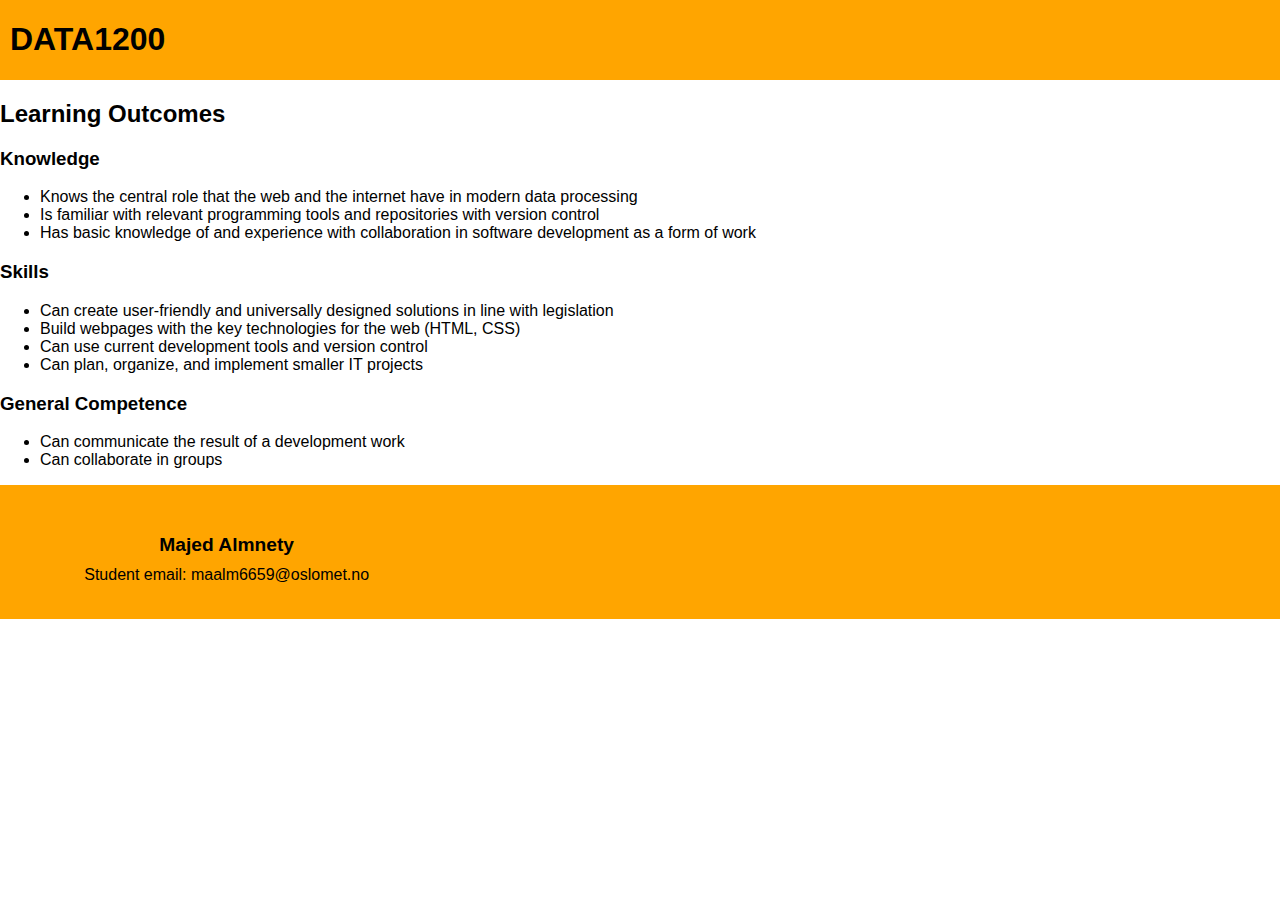
==== secondary/Learning.html @ 4dab5491 "add" ====
<!DOCTYPE html>

<html lang="en">

<head>

    <meta charset="UTF-8">

    <meta name="viewport" content="width=device-width, initial-scale=1.0">

    <title>Learning Outcomes</title>
    <link rel="stylesheet" href="../css/style2.css">

</head>

<body>
<div class="paddedleft"></div>
    <nav>
        <h1>DATA1200</h1>
    </nav>

    <h2>Learning Outcomes</h2>

    <h3>Knowledge</h3>

    <ul>
        <li>Knows the central role that the web and the internet have in modern data processing</li>
        <li>Is familiar with relevant programming tools and repositories with version control</li>
        <li>Has basic knowledge of and experience with collaboration in software development as a form of work</li>
    </ul>

    <h3>Skills</h3>

    <ul>
        <li>Can create user-friendly and universally designed solutions in line with legislation</li>
        <li>Build webpages with the key technologies for the web (HTML, CSS)</li>
        <li>Can use current development tools and version control</li>
        <li>Can plan, organize, and implement smaller IT projects</li>
    </ul>

    <h3>General Competence</h3>

    <ul>
        <li>Can communicate the result of a development work</li>
        <li>Can collaborate in groups</li>
    </ul>
    <footer>
        <div class="footer-column">
            <h3>Majed Almnety</h3>
            <p>Student email: maalm6659@oslomet.no</p>
        </div>
        <div class="footer-column">
            <h3></h3>
            <p></p>
        </div>
        <div class="footer-column">
            <h3></h3>
            <p></p>
        </div>
    </footer>
</body>

</html>
---- css/style2.css ----
body, html {
    height: 100%;
    
    margin: 0;
    font-family: Arial, sans-serif;
}

nav {
    background-color:orange; /* Change this to your desired background color */
    padding-left: 10px;
    display: flex;
    flex-direction: column;
   
    
}

nav a {
    color: white; /* Change this to your desired text color */
    text-decoration: none;
    margin: 10px 0;
    font-size: 1.5em;

}
.paddedleft{
    padding-left: 10px;
}



footer {
    background-color: orange; /* Background color of the footer */
    color: #000; /* Text color of the footer */
    padding: 20px;
    display: flex;
    justify-content: space-around;
    flex-wrap: wrap;
}

.footer-column {
    flex: 1;
    max-width: 300px;
    margin: 10px;
    text-align: center;
}

.footer-column h3 {
    margin-bottom: 10px;
    font-size: 1.2em;
}

.footer-column p {
    font-size: 1em;
    margin: 5px 0;
}
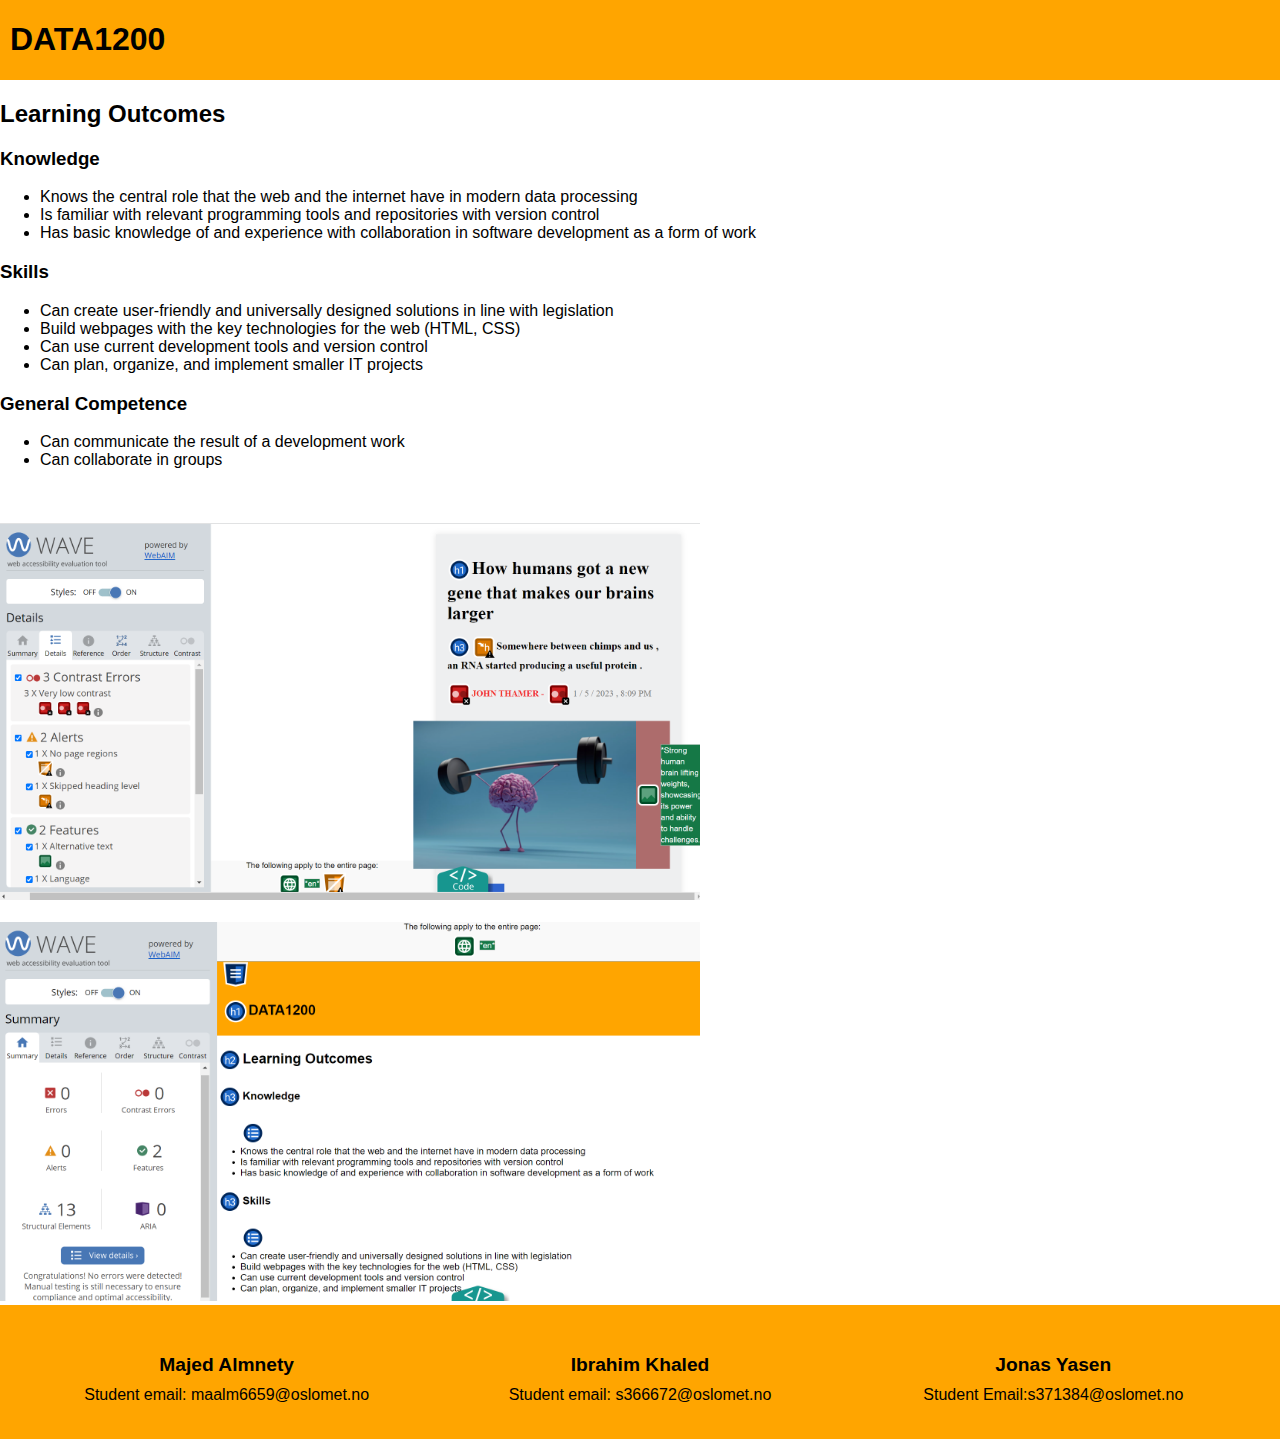
==== commit 72d277f0: "Merge remote-tracking branch 'origin/main'" ====
--- a/secondary/Learning.html
+++ b/secondary/Learning.html
@@ -44,20 +44,49 @@
         <li>Can communicate the result of a development work</li>
         <li>Can collaborate in groups</li>
     </ul>
-    <footer>
-        <div class="footer-column">
-            <h3>Majed Almnety</h3>
-            <p>Student email: maalm6659@oslomet.no</p>
-        </div>
-        <div class="footer-column">
-            <h3></h3>
-            <p></p>
-        </div>
-        <div class="footer-column">
-            <h3></h3>
-            <p></p>
-        </div>
-    </footer>
+
+
+
+<br>
+<br>
+
+
+<div class="accessbox">
+
+
+    <img src="../img/access1.png" alt="" width="700px">
+</div>
+
+<br>
+
+
+
+<div class="accessbox">
+
+
+    <img src="../img/access2.png" alt="" width="700px">
+</div>
+
+
+
+
+
+
+
+<footer>
+    <div class="footer-column">
+        <h3>Majed Almnety</h3>
+        <p>Student email: maalm6659@oslomet.no</p>
+    </div>
+    <div class="footer-column">
+        <h3>Ibrahim Khaled</h3>
+        <p>Student email: s366672@oslomet.no</p>
+    </div>
+    <div class="footer-column">
+        <h3>Jonas Yasen</h3>
+        <p>Student Email:s371384@oslomet.no</p>
+    </div>
+</footer>
 </body>
 
 </html>
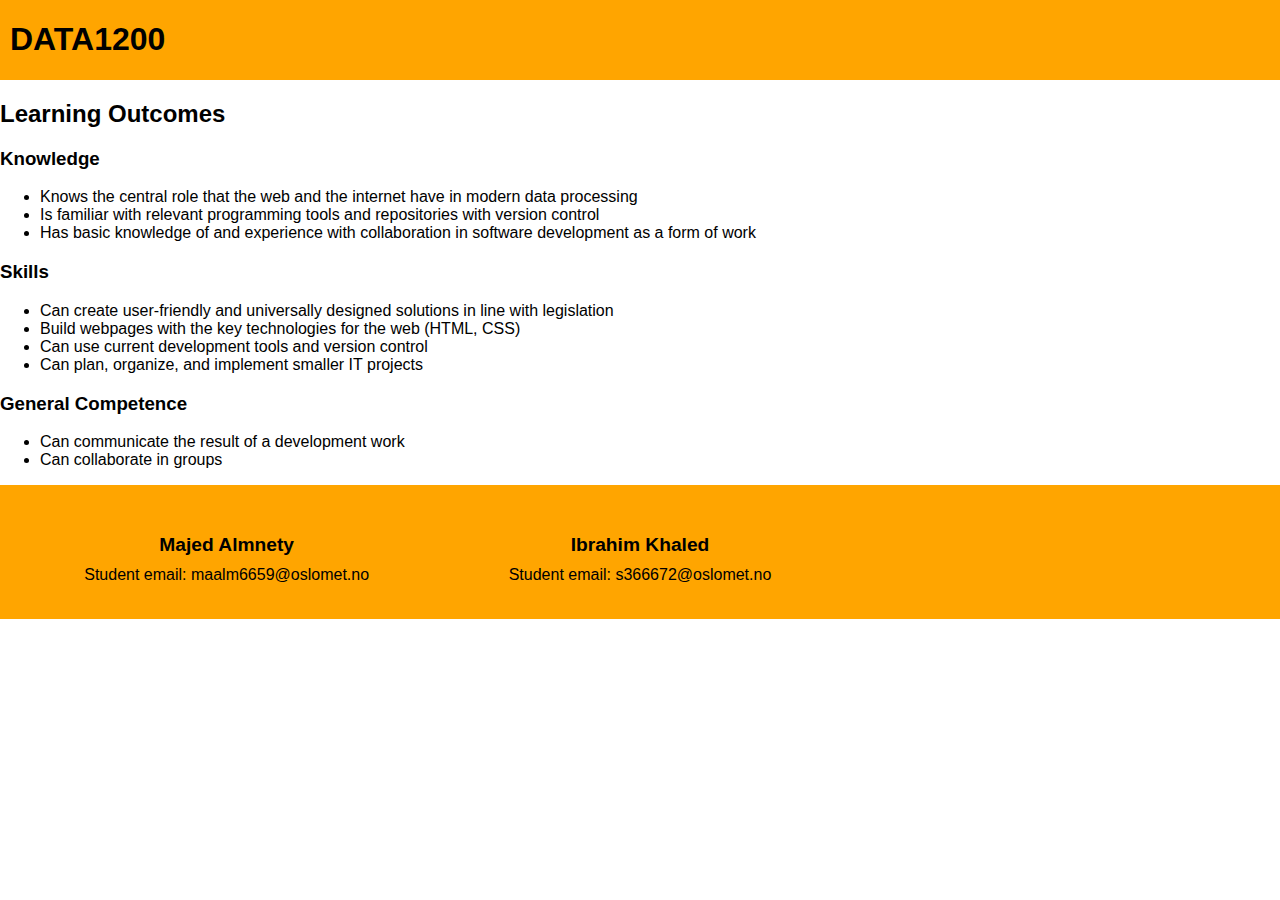
==== commit e16290be: "Update Learning.html" ====
--- a/secondary/Learning.html
+++ b/secondary/Learning.html
@@ -44,49 +44,20 @@
         <li>Can communicate the result of a development work</li>
         <li>Can collaborate in groups</li>
     </ul>
-
-
-
-<br>
-<br>
-
-
-<div class="accessbox">
-
-
-    <img src="../img/access1.png" alt="" width="700px">
-</div>
-
-<br>
-
-
-
-<div class="accessbox">
-
-
-    <img src="../img/access2.png" alt="" width="700px">
-</div>
-
-
-
-
-
-
-
-<footer>
-    <div class="footer-column">
-        <h3>Majed Almnety</h3>
-        <p>Student email: maalm6659@oslomet.no</p>
-    </div>
-    <div class="footer-column">
-        <h3>Ibrahim Khaled</h3>
-        <p>Student email: s366672@oslomet.no</p>
-    </div>
-    <div class="footer-column">
-        <h3>Jonas Yasen</h3>
-        <p>Student Email:s371384@oslomet.no</p>
-    </div>
-</footer>
+    <footer>
+        <div class="footer-column">
+            <h3>Majed Almnety</h3>
+            <p>Student email: maalm6659@oslomet.no</p>
+        </div>
+        <div class="footer-column">
+            <h3> Ibrahim Khaled</h3>
+            <p> Student email: s366672@oslomet.no</p>
+        </div>
+        <div class="footer-column">
+            <h3></h3>
+            <p></p>
+        </div>
+    </footer>
 </body>
 
 </html>
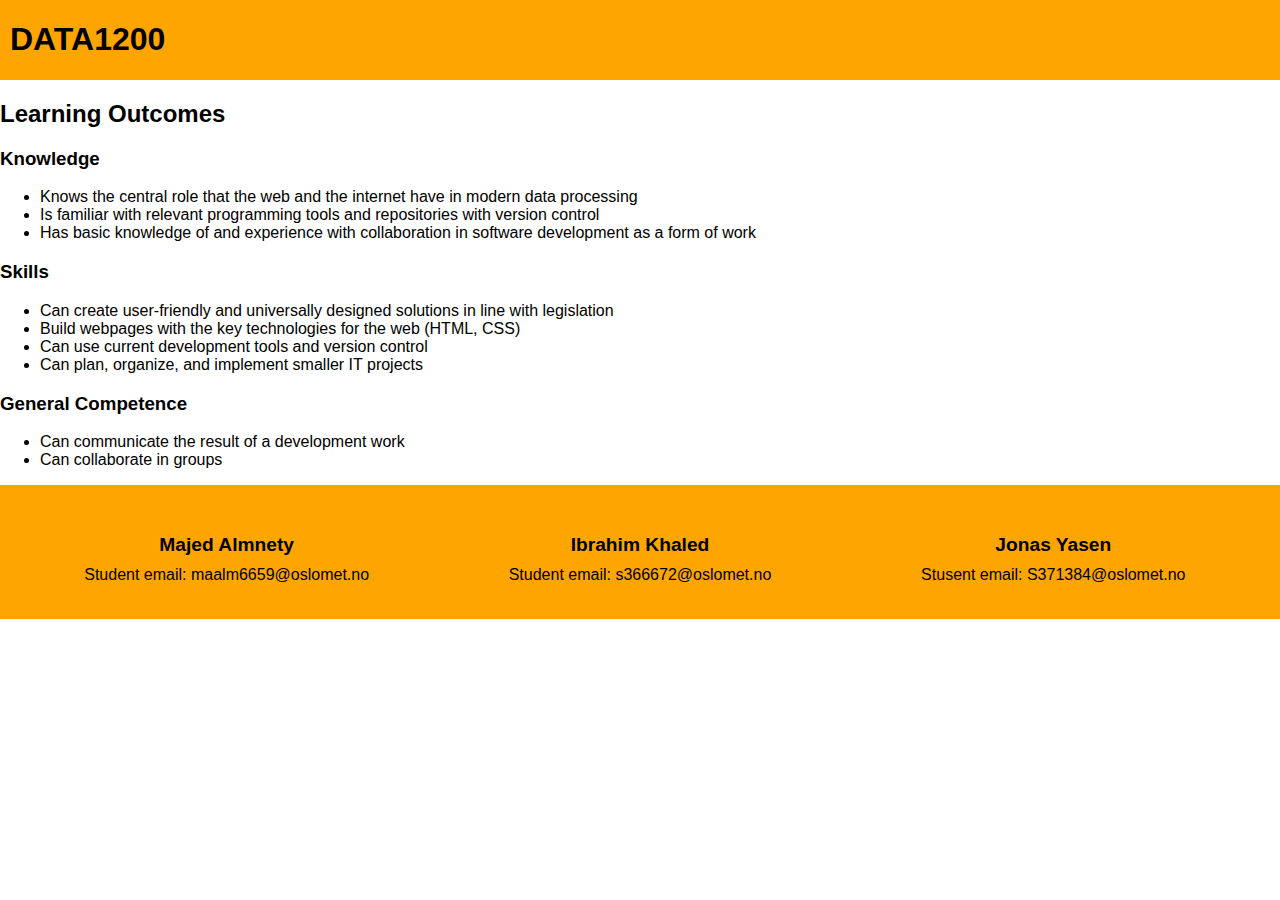
==== commit eedfaabe: "Update Learning.html" ====
--- a/secondary/Learning.html
+++ b/secondary/Learning.html
@@ -54,8 +54,8 @@
             <p> Student email: s366672@oslomet.no</p>
         </div>
         <div class="footer-column">
-            <h3></h3>
-            <p></p>
+            <h3>Jonas Yasen</h3>
+            <p>Stusent email: S371384@oslomet.no</p>
         </div>
     </footer>
 </body>
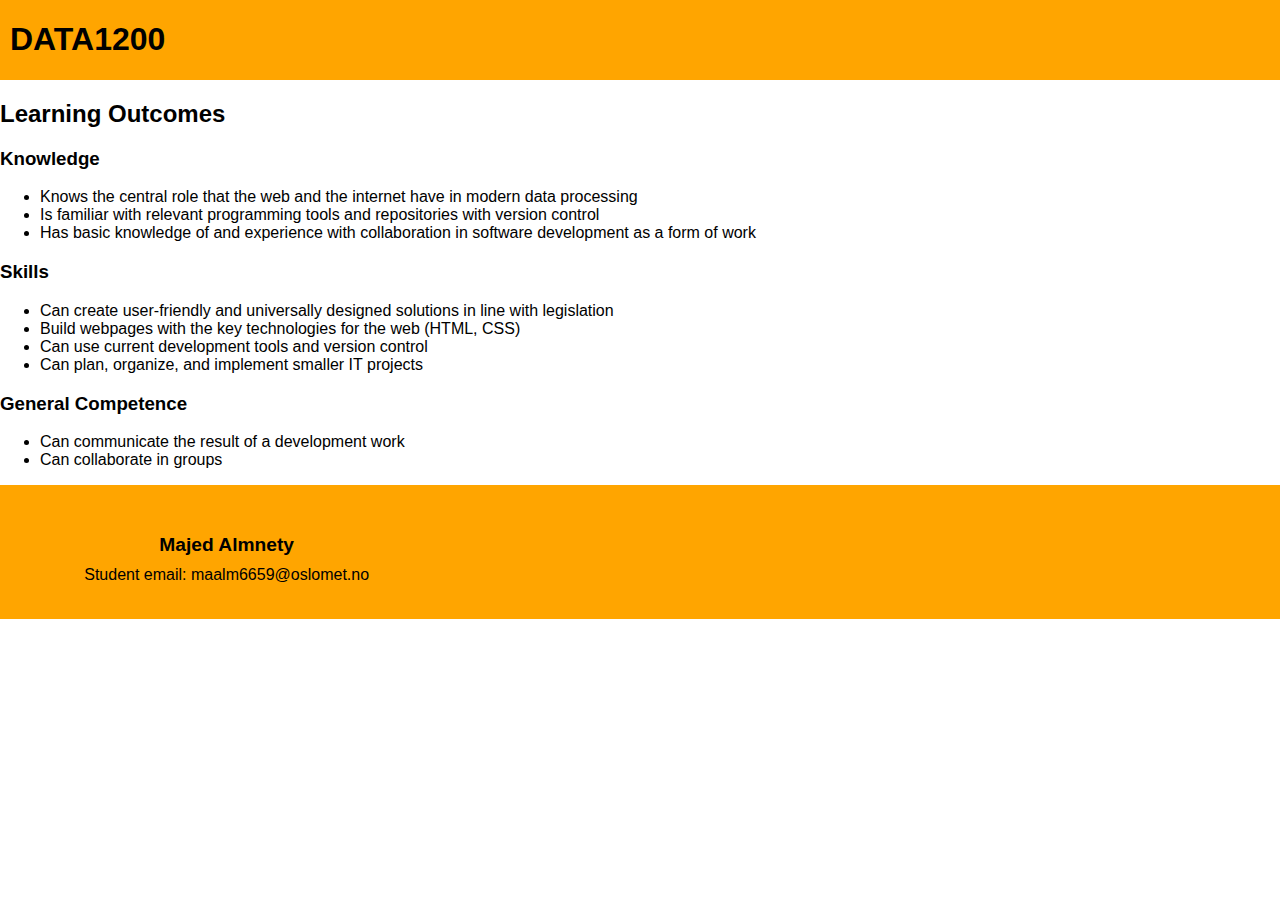
==== commit 1ce7a2c2: "Merge remote-tracking branch 'origin/main'" ====
--- a/secondary/Learning.html
+++ b/secondary/Learning.html
@@ -50,12 +50,12 @@
             <p>Student email: maalm6659@oslomet.no</p>
         </div>
         <div class="footer-column">
-            <h3> Ibrahim Khaled</h3>
-            <p> Student email: s366672@oslomet.no</p>
+            <h3></h3>
+            <p></p>
         </div>
         <div class="footer-column">
-            <h3>Jonas Yasen</h3>
-            <p>Stusent email: S371384@oslomet.no</p>
+            <h3></h3>
+            <p></p>
         </div>
     </footer>
 </body>
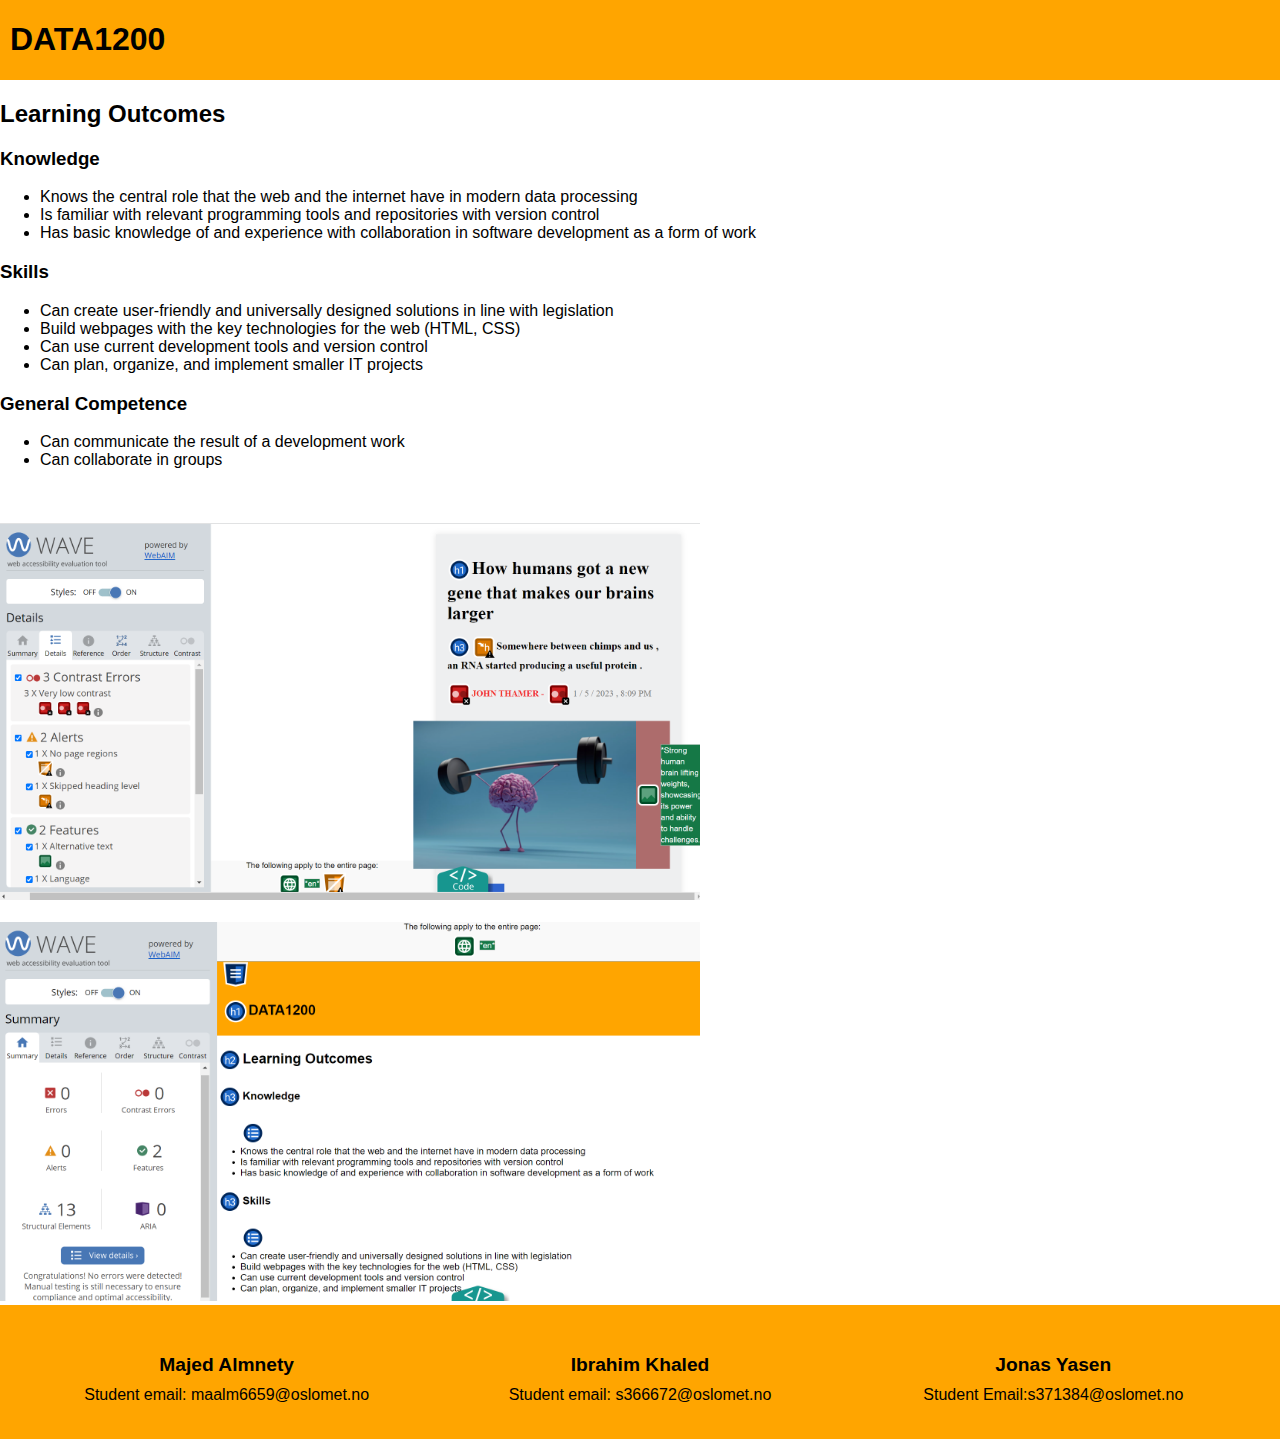
==== commit 562fb434: "Merge remote-tracking branch 'origin/main'" ====
--- a/secondary/Learning.html
+++ b/secondary/Learning.html
@@ -44,20 +44,42 @@
         <li>Can communicate the result of a development work</li>
         <li>Can collaborate in groups</li>
     </ul>
-    <footer>
-        <div class="footer-column">
-            <h3>Majed Almnety</h3>
-            <p>Student email: maalm6659@oslomet.no</p>
-        </div>
-        <div class="footer-column">
-            <h3></h3>
-            <p></p>
-        </div>
-        <div class="footer-column">
-            <h3></h3>
-            <p></p>
-        </div>
-    </footer>
+
+<br>
+<br>
+
+
+<div class="accessbox">
+
+
+    <img src="../img/access1.png" alt="" width="700px">
+</div>
+
+<br>
+
+
+
+<div class="accessbox">
+
+
+    <img src="../img/access2.png" alt="" width="700px">
+</div>
+
+
+<footer>
+    <div class="footer-column">
+        <h3>Majed Almnety</h3>
+        <p>Student email: maalm6659@oslomet.no</p>
+    </div>
+    <div class="footer-column">
+        <h3>Ibrahim Khaled</h3>
+        <p>Student email: s366672@oslomet.no</p>
+    </div>
+    <div class="footer-column">
+        <h3>Jonas Yasen</h3>
+        <p>Student Email:s371384@oslomet.no</p>
+    </div>
+</footer>
 </body>
 
 </html>
